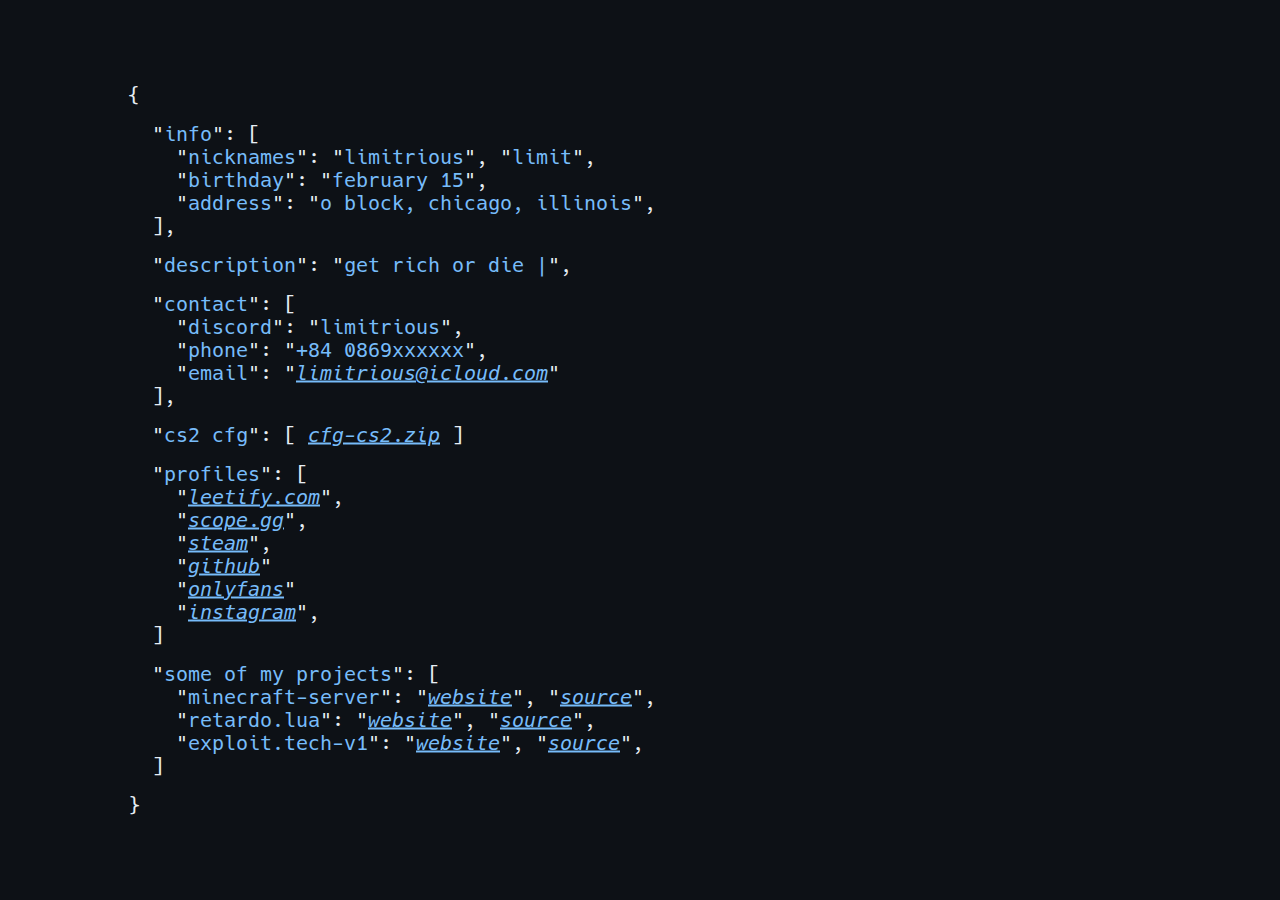
==== index.html @ a7ee319b "Update index.html" ====
<!DOCTYPE html>

<html lang="en">

<head>
  <meta charset="UTF-8" />
  <meta name="viewport" content="width=device-width, initial-scale=1.0" />
  <title>!!!</title>

<!-- Begin Jekyll SEO tag v2.8.0 -->
<meta name="generator" content="Jekyll v4.3.3" />
<meta property="og:title" content="Hacked Jekyll" />
<meta property="og:locale" content="en_US" />
<meta name="description" content="Jekyll microtheme that looks like JSON" />
<meta property="og:description" content="Jekyll microtheme that looks like JSON" />
<link rel="canonical" href="http://localhost:4000/" />
<meta property="og:url" content="http://localhost:4000/" />
<meta property="og:site_name" content="Hacked Jekyll" />
<meta property="og:type" content="website" />
<meta name="twitter:card" content="summary" />
<meta property="twitter:title" content="Hacked Jekyll" />
<script type="application/ld+json">
{"@context":"https://schema.org","@type":"WebSite","description":"Jekyll microtheme that looks like JSON","headline":"Hacked Jekyll","name":"Hacked Jekyll","url":"http://localhost:4000/"}</script>
<!-- End Jekyll SEO tag -->

  <link rel="icon" type="image/x-icon" href="assets/favicon.ico" />
  <link rel="apple-touch-icon" sizes="180x180" href="assets/apple-touch-icon.png">
  <link rel="icon" type="image/png" sizes="32x32" href="assets/favicon-32x32.png">
  <link rel="icon" type="image/png" sizes="16x16" href="assets/favicon-16x16.png">
  <link rel="manifest" href="assets/site.webmanifest">
  <link rel="stylesheet" href="assets/css/normalize.css" />
  <link rel="stylesheet" href="assets/css/open-color.css" />
  <link rel="stylesheet" href="assets/css/styles.css" />
  <script src="assets/js/typed.umd.js"></script>
</head>

<body>
  <main>

<div id="json">
  
  <div class="my ms">
    "<span class="key">Info</span>": [
    <p class="ms">
      "<span class="key">nicknames</span>":
      "<span class="value">limitrious</span>",
      "<span class="value">limit</span>",
    </p>
    <p class="ms">
      "<span class="key">Birthday</span>":
      "<span class="value">February 15</span>",
    </p>
    <p class="ms">
     "<span class="key">address</span>":
      "<span style="color: #77bcfa">o block, chicago, illinois</span>",
    </p>
    ],
  </div>
  
  <div class="my ms">
    <div id="strings">
      <span>Get rich or die trying</span><span>take risks, get rich</span><span>think big, be rich</span><span>a life without risk is a boring life</span>
    </div>
    "<span class="key">Description</span>":
    "<span class="value"><span id="typed"></span></span>",
  </div>
  
  <div class="my ms">
    "<span class="key">Contact</span>": [
    <p class="ms">
      "<span class="key">Discord</span>":
      "<span class="value">Limitrious</span>",
    </p>
    <p class="ms">
      "<span class="key">Phone</span>":
      "<span class="value">+84 0869XXXXXX</span>",
    </p>
    <p class="ms">
      "<span class="key">Email</span>":
      "<a class="value" href="mailto:limitrious@icloud.com" target="_self">limitrious@icloud.com</a>"
    </p>
    ],
  </div>
  
<div class="my ms">
    "<span class="key">cs2 cfg</span>": [ <a class="value" href="cs2-cfg.zip" download>cfg-cs2.zip</a> ]
  </div>
  
  <div class="my ms">
    "<span class="key">Profiles</span>": [

    <p class="ms">
      "<a class="value" href="https://leetify.com/app/profile/76561199537731586" target="_self">leetify.com</a>",
    </p>
    <p class="ms">
      "<a class="value" href="https://app.scope.gg/progress/1577465858" target="_self">scope.gg</a>",
    </p>
    <p class="ms">
      "<a class="value" href="https://steamcommunity.com/id/69limitrious/" target="_self">Steam</a>",
    </p>
    <p class="ms">
      "<a class="value" href="https://github.com/Limitrious" target="_self">GitHub</a>"
    </p>
    <p class="ms">
      "<a class="value" href="https://maper.info/limitrious_onlyfans" target="_self">OnlyFans</a>"
    </p>
    <p class="ms">
      "<a class="value" href="https://www.instagram.com/lehai377x" target="_self">Instagram</a>",
    </p>
    ]
  </div>

    <div class="my ms">
    "<span class="key">some of my projects</span>": [

    <p class="ms">
      "<span class="key">minecraft-server</span>":
      "<a class="value" href="https://limitrious.github.io/server/" target="_self">Website</a>",
      "<a class="value" href="https://github.com/Limitrious/server" target="_self">Source</a>",
    </p>
    <p class="ms">
      "<span class="key">retardo.lua</span>":
      "<a class="value" href="https://limitrious.github.io/retardo.lua/" target="_self">Website</a>",
      "<a class="value" href="https://github.com/Limitrious/retardo.lua" target="_self">Source</a>",
    </p>
    <p class="ms">
      "<span class="key">exploit.tech-v1</span>":
      "<a class="value" href="https://limitrious.github.io/exploit/" target="_self">Website</a>",
      "<a class="value" href="https://github.com/Limitrious/exploit" target="_self">Source</a>",
    </p>
    ]
  </div>
  
</div>

  </main>
  <script>
    var typed = new Typed("#typed", {
      stringsElement: "#strings",
      backSpeed: 10,
      typeSpeed: 30,
      backDelay: 1000,
      loop: true,
      smartBackspace: true,
    });
  </script>
</body>

</html>
---- assets/css/open-color.css ----
/*
 *
 *  𝗖 𝗢 𝗟 𝗢 𝗥
 *  v 1.6.3
 *
 *  ━━━━━━━━━━━━━━━━━━━━━━━━━━━━━━━━━━━ */

:root {

/*  General
 *  ─────────────────────────────────── */

  --oc-white: #ffffff;
  --oc-white-rgb: 255, 255, 255;
  --oc-black: #000000;
  --oc-black-rgb: 0, 0, 0;


/*  Gray
 *  ─────────────────────────────────── */

  --oc-gray-0: #f8f9fa;
  --oc-gray-0-rgb: 248, 249, 250;
  --oc-gray-1: #f1f3f5;
  --oc-gray-1-rgb: 241, 243, 245;
  --oc-gray-2: #e9ecef;
  --oc-gray-2-rgb: 233, 236, 239;
  --oc-gray-3: #dee2e6;
  --oc-gray-3-rgb: 222, 226, 230;
  --oc-gray-4: #ced4da;
  --oc-gray-4-rgb: 206, 212, 218;
  --oc-gray-5: #adb5bd;
  --oc-gray-5-rgb: 173, 181, 189;
  --oc-gray-6: #868e96;
  --oc-gray-6-rgb: 134, 142, 150;
  --oc-gray-7: #495057;
  --oc-gray-7-rgb: 73, 80, 87;
  --oc-gray-8: #343a40;
  --oc-gray-8-rgb: 52, 58, 64;
  --oc-gray-9: #212529;
  --oc-gray-9-rgb: 33, 37, 41;


/*  Red
 *  ─────────────────────────────────── */

  --oc-red-0: #fff5f5;
  --oc-red-0-rgb: 255, 245, 245;
  --oc-red-1: #ffe3e3;
  --oc-red-1-rgb: 255, 227, 227;
  --oc-red-2: #ffc9c9;
  --oc-red-2-rgb: 255, 201, 201;
  --oc-red-3: #ffa8a8;
  --oc-red-3-rgb: 255, 168, 168;
  --oc-red-4: #ff8787;
  --oc-red-4-rgb: 255, 135, 135;
  --oc-red-5: #ff6b6b;
  --oc-red-5-rgb: 255, 107, 107;
  --oc-red-6: #fa5252;
  --oc-red-6-rgb: 250, 82, 82;
  --oc-red-7: #f03e3e;
  --oc-red-7-rgb: 240, 62, 62;
  --oc-red-8: #e03131;
  --oc-red-8-rgb: 224, 49, 49;
  --oc-red-9: #c92a2a;
  --oc-red-9-rgb: 201, 42, 42;


/*  Pink
 *  ─────────────────────────────────── */

  --oc-pink-0: #fff0f6;
  --oc-pink-0-rgb: 255, 240, 246;
  --oc-pink-1: #ffdeeb;
  --oc-pink-1-rgb: 255, 222, 235;
  --oc-pink-2: #fcc2d7;
  --oc-pink-2-rgb: 252, 194, 215;
  --oc-pink-3: #faa2c1;
  --oc-pink-3-rgb: 250, 162, 193;
  --oc-pink-4: #f783ac;
  --oc-pink-4-rgb: 247, 131, 172;
  --oc-pink-5: #f06595;
  --oc-pink-5-rgb: 240, 101, 149;
  --oc-pink-6: #e64980;
  --oc-pink-6-rgb: 230, 73, 128;
  --oc-pink-7: #d6336c;
  --oc-pink-7-rgb: 214, 51, 108;
  --oc-pink-8: #c2255c;
  --oc-pink-8-rgb: 194, 37, 92;
  --oc-pink-9: #a61e4d;
  --oc-pink-9-rgb: 166, 30, 77;


/*  Grape
 *  ─────────────────────────────────── */

  --oc-grape-0: #f8f0fc;
  --oc-grape-0-rgb: 248, 240, 252;
  --oc-grape-1: #f3d9fa;
  --oc-grape-1-rgb: 243, 217, 250;
  --oc-grape-2: #eebefa;
  --oc-grape-2-rgb: 238, 190, 250;
  --oc-grape-3: #e599f7;
  --oc-grape-3-rgb: 229, 153, 247;
  --oc-grape-4: #da77f2;
  --oc-grape-4-rgb: 218, 119, 242;
  --oc-grape-5: #cc5de8;
  --oc-grape-5-rgb: 204, 93, 232;
  --oc-grape-6: #be4bdb;
  --oc-grape-6-rgb: 190, 75, 219;
  --oc-grape-7: #ae3ec9;
  --oc-grape-7-rgb: 174, 62, 201;
  --oc-grape-8: #9c36b5;
  --oc-grape-8-rgb: 156, 54, 181;
  --oc-grape-9: #862e9c;
  --oc-grape-9-rgb: 134, 46, 156;


/*  Violet
 *  ─────────────────────────────────── */

  --oc-violet-0: #f3f0ff;
  --oc-violet-0-rgb: 243, 240, 255;
  --oc-violet-1: #e5dbff;
  --oc-violet-1-rgb: 229, 219, 255;
  --oc-violet-2: #d0bfff;
  --oc-violet-2-rgb: 208, 191, 255;
  --oc-violet-3: #b197fc;
  --oc-violet-3-rgb: 177, 151, 252;
  --oc-violet-4: #9775fa;
  --oc-violet-4-rgb: 151, 117, 250;
  --oc-violet-5: #845ef7;
  --oc-violet-5-rgb: 132, 94, 247;
  --oc-violet-6: #7950f2;
  --oc-violet-6-rgb: 121, 80, 242;
  --oc-violet-7: #7048e8;
  --oc-violet-7-rgb: 112, 72, 232;
  --oc-violet-8: #6741d9;
  --oc-violet-8-rgb: 103, 65, 217;
  --oc-violet-9: #5f3dc4;
  --oc-violet-9-rgb: 95, 61, 196;


/*  Indigo
 *  ─────────────────────────────────── */

  --oc-indigo-0: #edf2ff;
  --oc-indigo-0-rgb: 237, 242, 255;
  --oc-indigo-1: #dbe4ff;
  --oc-indigo-1-rgb: 219, 228, 255;
  --oc-indigo-2: #bac8ff;
  --oc-indigo-2-rgb: 186, 200, 255;
  --oc-indigo-3: #91a7ff;
  --oc-indigo-3-rgb: 145, 167, 255;
  --oc-indigo-4: #748ffc;
  --oc-indigo-4-rgb: 116, 143, 252;
  --oc-indigo-5: #5c7cfa;
  --oc-indigo-5-rgb: 92, 124, 250;
  --oc-indigo-6: #4c6ef5;
  --oc-indigo-6-rgb: 76, 110, 245;
  --oc-indigo-7: #4263eb;
  --oc-indigo-7-rgb: 66, 99, 235;
  --oc-indigo-8: #3b5bdb;
  --oc-indigo-8-rgb: 59, 91, 219;
  --oc-indigo-9: #364fc7;
  --oc-indigo-9-rgb: 54, 79, 199;


/*  Blue
 *  ─────────────────────────────────── */

  --oc-blue-0: #e7f5ff;
  --oc-blue-0-rgb: 231, 245, 255;
  --oc-blue-1: #d0ebff;
  --oc-blue-1-rgb: 208, 235, 255;
  --oc-blue-2: #a5d8ff;
  --oc-blue-2-rgb: 165, 216, 255;
  --oc-blue-3: #74c0fc;
  --oc-blue-3-rgb: 116, 192, 252;
  --oc-blue-4: #4dabf7;
  --oc-blue-4-rgb: 77, 171, 247;
  --oc-blue-5: #339af0;
  --oc-blue-5-rgb: 51, 154, 240;
  --oc-blue-6: #228be6;
  --oc-blue-6-rgb: 34, 139, 230;
  --oc-blue-7: #1c7ed6;
  --oc-blue-7-rgb: 28, 126, 214;
  --oc-blue-8: #1971c2;
  --oc-blue-8-rgb: 25, 113, 194;
  --oc-blue-9: #1864ab;
  --oc-blue-9-rgb: 24, 100, 171;


/*  Cyan
 *  ─────────────────────────────────── */

  --oc-cyan-0: #e3fafc;
  --oc-cyan-0-rgb: 227, 250, 252;
  --oc-cyan-1: #c5f6fa;
  --oc-cyan-1-rgb: 197, 246, 250;
  --oc-cyan-2: #99e9f2;
  --oc-cyan-2-rgb: 153, 233, 242;
  --oc-cyan-3: #66d9e8;
  --oc-cyan-3-rgb: 102, 217, 232;
  --oc-cyan-4: #3bc9db;
  --oc-cyan-4-rgb: 59, 201, 219;
  --oc-cyan-5: #22b8cf;
  --oc-cyan-5-rgb: 34, 184, 207;
  --oc-cyan-6: #15aabf;
  --oc-cyan-6-rgb: 21, 170, 191;
  --oc-cyan-7: #1098ad;
  --oc-cyan-7-rgb: 16, 152, 173;
  --oc-cyan-8: #0c8599;
  --oc-cyan-8-rgb: 12, 133, 153;
  --oc-cyan-9: #0b7285;
  --oc-cyan-9-rgb: 11, 114, 133;


/*  Teal
 *  ─────────────────────────────────── */

  --oc-teal-0: #e6fcf5;
  --oc-teal-0-rgb: 230, 252, 245;
  --oc-teal-1: #c3fae8;
  --oc-teal-1-rgb: 195, 250, 232;
  --oc-teal-2: #96f2d7;
  --oc-teal-2-rgb: 150, 242, 215;
  --oc-teal-3: #63e6be;
  --oc-teal-3-rgb: 99, 230, 190;
  --oc-teal-4: #38d9a9;
  --oc-teal-4-rgb: 56, 217, 169;
  --oc-teal-5: #20c997;
  --oc-teal-5-rgb: 32, 201, 151;
  --oc-teal-6: #12b886;
  --oc-teal-6-rgb: 18, 184, 134;
  --oc-teal-7: #0ca678;
  --oc-teal-7-rgb: 12, 166, 120;
  --oc-teal-8: #099268;
  --oc-teal-8-rgb: 9, 146, 104;
  --oc-teal-9: #087f5b;
  --oc-teal-9-rgb: 8, 127, 91;


/*  Green
 *  ─────────────────────────────────── */

  --oc-green-0: #ebfbee;
  --oc-green-0-rgb: 235, 251, 238;
  --oc-green-1: #d3f9d8;
  --oc-green-1-rgb: 211, 249, 216;
  --oc-green-2: #b2f2bb;
  --oc-green-2-rgb: 178, 242, 187;
  --oc-green-3: #8ce99a;
  --oc-green-3-rgb: 140, 233, 154;
  --oc-green-4: #69db7c;
  --oc-green-4-rgb: 105, 219, 124;
  --oc-green-5: #51cf66;
  --oc-green-5-rgb: 81, 207, 102;
  --oc-green-6: #40c057;
  --oc-green-6-rgb: 64, 192, 87;
  --oc-green-7: #37b24d;
  --oc-green-7-rgb: 55, 178, 77;
  --oc-green-8: #2f9e44;
  --oc-green-8-rgb: 47, 158, 68;
  --oc-green-9: #2b8a3e;
  --oc-green-9-rgb: 43, 138, 62;


/*  Lime
 *  ─────────────────────────────────── */

  --oc-lime-0: #f4fce3;
  --oc-lime-0-rgb: 244, 252, 227;
  --oc-lime-1: #e9fac8;
  --oc-lime-1-rgb: 233, 250, 200;
  --oc-lime-2: #d8f5a2;
  --oc-lime-2-rgb: 216, 245, 162;
  --oc-lime-3: #c0eb75;
  --oc-lime-3-rgb: 192, 235, 117;
  --oc-lime-4: #a9e34b;
  --oc-lime-4-rgb: 169, 227, 75;
  --oc-lime-5: #94d82d;
  --oc-lime-5-rgb: 148, 216, 45;
  --oc-lime-6: #82c91e;
  --oc-lime-6-rgb: 130, 201, 30;
  --oc-lime-7: #74b816;
  --oc-lime-7-rgb: 116, 184, 22;
  --oc-lime-8: #66a80f;
  --oc-lime-8-rgb: 102, 168, 15;
  --oc-lime-9: #5c940d;
  --oc-lime-9-rgb: 92, 148, 13;


/*  Yellow
 *  ─────────────────────────────────── */

  --oc-yellow-0: #fff9db;
  --oc-yellow-0-rgb: 255, 249, 219;
  --oc-yellow-1: #fff3bf;
  --oc-yellow-1-rgb: 255, 243, 191;
  --oc-yellow-2: #ffec99;
  --oc-yellow-2-rgb: 255, 236, 153;
  --oc-yellow-3: #ffe066;
  --oc-yellow-3-rgb: 255, 224, 102;
  --oc-yellow-4: #ffd43b;
  --oc-yellow-4-rgb: 255, 212, 59;
  --oc-yellow-5: #fcc419;
  --oc-yellow-5-rgb: 252, 196, 25;
  --oc-yellow-6: #fab005;
  --oc-yellow-6-rgb: 250, 176, 5;
  --oc-yellow-7: #f59f00;
  --oc-yellow-7-rgb: 245, 159, 0;
  --oc-yellow-8: #f08c00;
  --oc-yellow-8-rgb: 240, 140, 0;
  --oc-yellow-9: #e67700;
  --oc-yellow-9-rgb: 230, 119, 0;


/*  Orange
 *  ─────────────────────────────────── */

  --oc-orange-0: #fff4e6;
  --oc-orange-0-rgb: 255, 244, 230;
  --oc-orange-1: #ffe8cc;
  --oc-orange-1-rgb: 255, 232, 204;
  --oc-orange-2: #ffd8a8;
  --oc-orange-2-rgb: 255, 216, 168;
  --oc-orange-3: #ffc078;
  --oc-orange-3-rgb: 255, 192, 120;
  --oc-orange-4: #ffa94d;
  --oc-orange-4-rgb: 255, 169, 77;
  --oc-orange-5: #ff922b;
  --oc-orange-5-rgb: 255, 146, 43;
  --oc-orange-6: #fd7e14;
  --oc-orange-6-rgb: 253, 126, 20;
  --oc-orange-7: #f76707;
  --oc-orange-7-rgb: 247, 103, 7;
  --oc-orange-8: #e8590c;
  --oc-orange-8-rgb: 232, 89, 12;
  --oc-orange-9: #d9480f;
  --oc-orange-9-rgb: 217, 72, 15;

}
---- assets/css/styles.css ----
@font-face {
  font-family: "hack";
  src: url("../webfonts/hack-regular-subset.woff2") format("woff2");
  font-style: normal;
  font-weight: 400;
  text-rendering: optimizeLegibility;
}

@font-face {
  font-family: "hack";
  src: url("../webfonts/hack-italic-subset.woff2") format("woff2");
  font-style: italic;
  font-weight: 400;
  text-rendering: optimizeLegibility;
}

body {
  font-family: "hack", monospace;
  font-size: 16px;
  font-weight: 400;
  background-color: #0d1116;
  color: #e6edf3;
}

main {
  position: absolute;
  width: 98%;
  top: 50%;
  left: 50%;
  transform: translate(-50%, -50%);
}

@media (min-width: 576px) {
  main {
    font-size: 18px;
    width: 90%;
  }
}

@media (min-width: 768px) {
  main {
    font-size: 20px;
    width: 80%;
  }
}

h1,
p {
  margin: 0;
}

a {
  color: inherit;
  font-style: italic;
}

a:hover,
a:active {
  color: #337fbe;
}

#json {
  white-space: nowrap;
}

#json:before {
  content: "{";
}

#json:after {
  content: "}";
}

.my {
  margin-top: 1rem;
  margin-bottom: 1rem;
}

.mt {
  margin-top: 1.5rem;
}

.ms {
  margin-left: 1.5rem;
}

.error,
.key,
.value {
  text-transform: lowercase;
  color: #77bcfa;
}
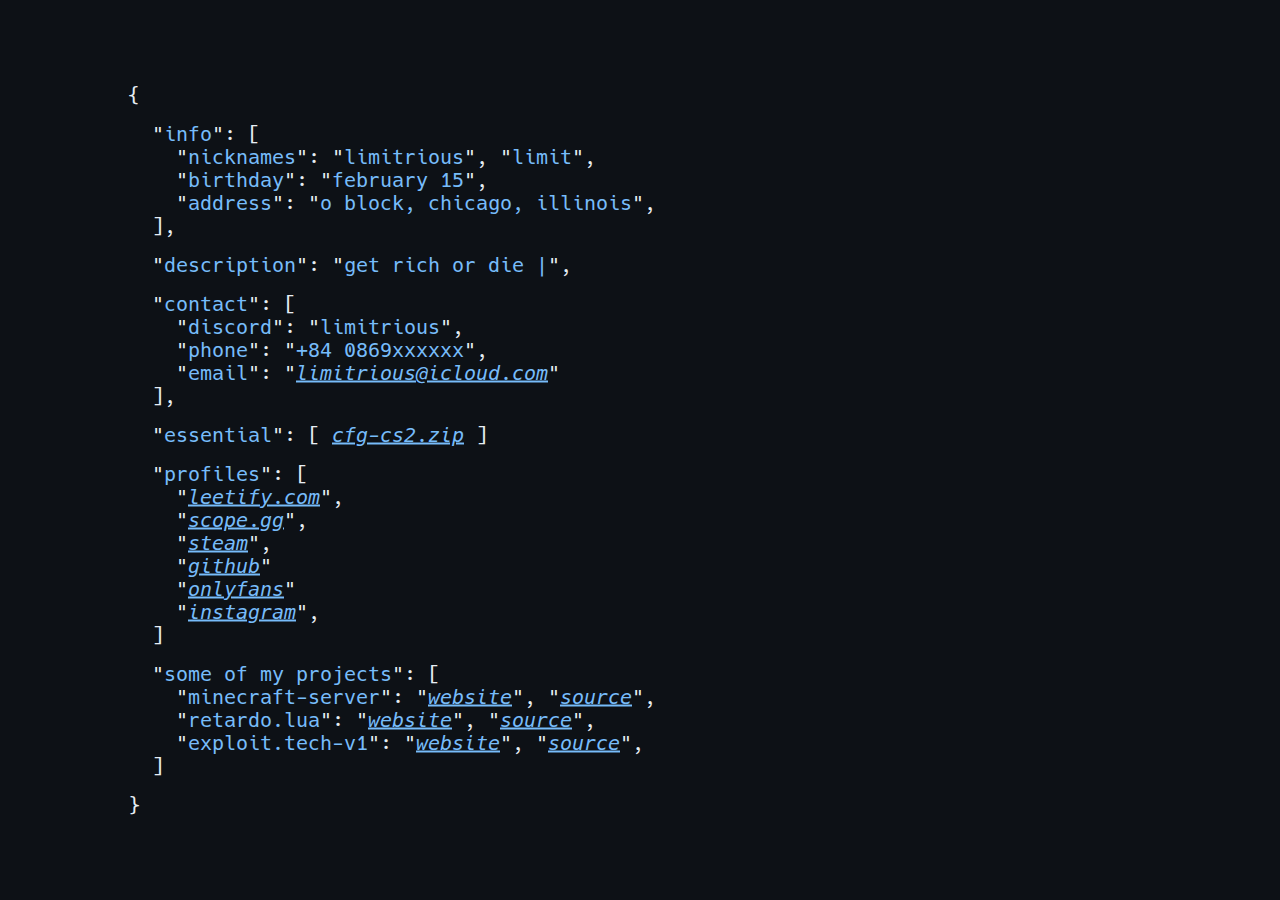
==== commit b21e83e8: "Update index.html" ====
--- a/index.html
+++ b/index.html
@@ -59,7 +59,7 @@
   
   <div class="my ms">
     <div id="strings">
-      <span>Get rich or die trying</span><span>take risks, get rich</span><span>think big, be rich</span><span>a life without risk is a boring life</span>
+      <span>Get rich or die trying</span><span>take risks, get rich</span><span>gamblin big, gettin rich</span><span>I take risks, and I get rich</span>
     </div>
     "<span class="key">Description</span>":
     "<span class="value"><span id="typed"></span></span>",
@@ -83,7 +83,7 @@
   </div>
   
 <div class="my ms">
-    "<span class="key">cs2 cfg</span>": [ <a class="value" href="cs2-cfg.zip" download>cfg-cs2.zip</a> ]
+    "<span class="key">essential</span>": [ <a class="value" href="cs2-cfg.zip" download>cfg-cs2.zip</a> ]
   </div>
   
   <div class="my ms">
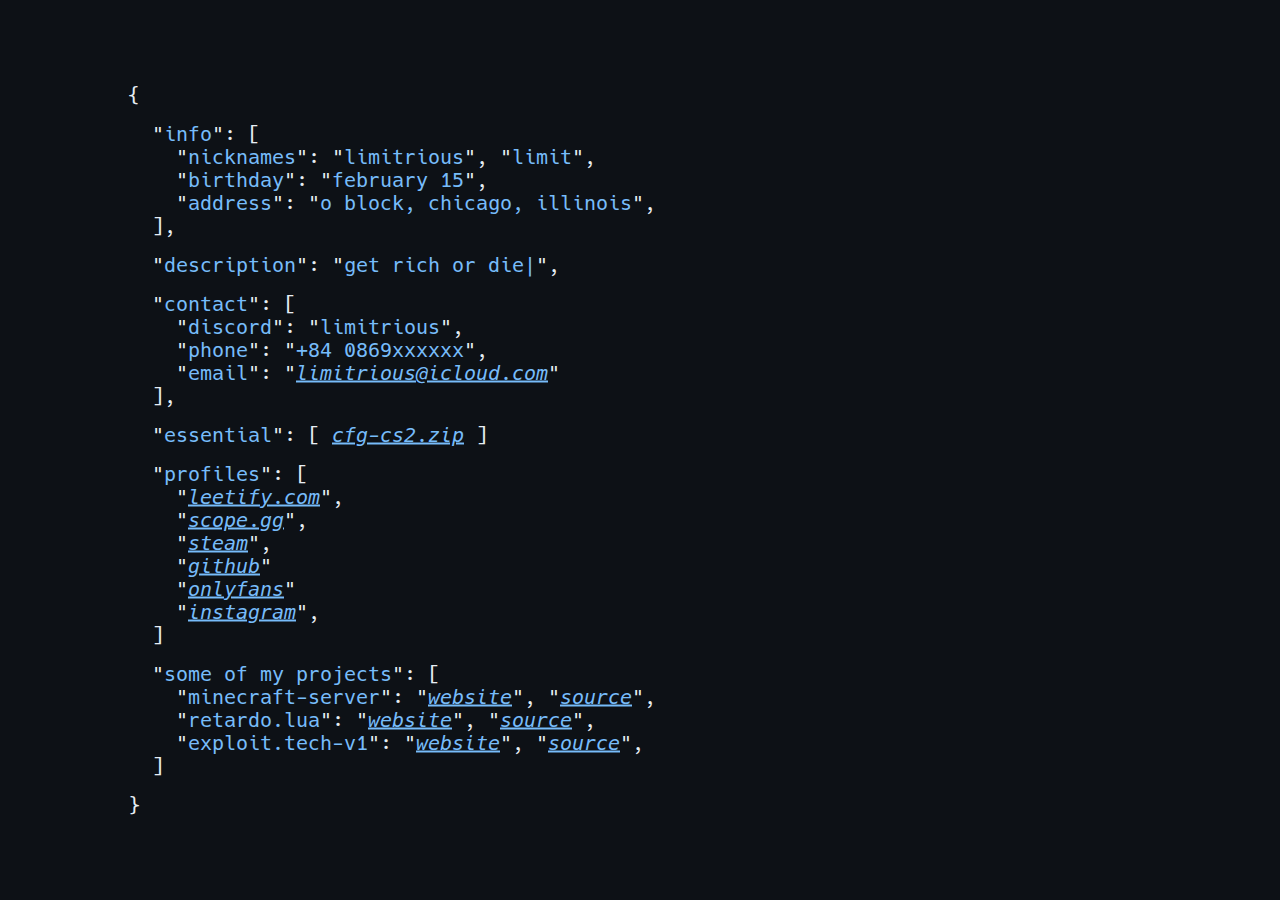
==== commit f0dc82e5: "Update index.html" ====
--- a/index.html
+++ b/index.html
@@ -83,7 +83,7 @@
   </div>
   
 <div class="my ms">
-    "<span class="key">essential</span>": [ <a class="value" href="cs2-cfg.zip" download>cfg-cs2.zip</a> ]
+    "<span class="key">essential</span>": [ <a class="value" href="https://limitrious.github.io/essential.files/cs2.zip" download>cfg-cs2.zip</a> ]
   </div>
   
   <div class="my ms">
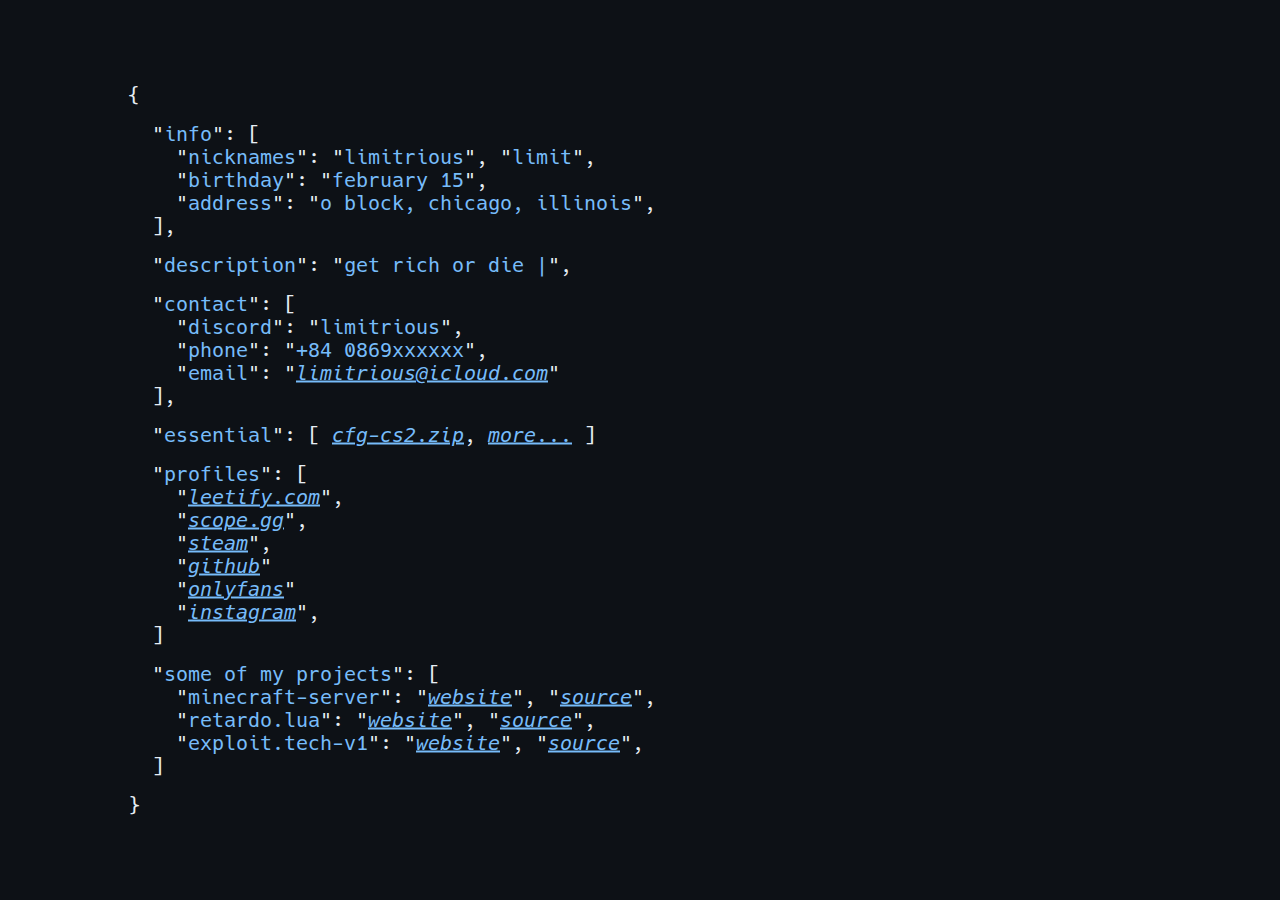
==== commit 00eaa2e6: "Update index.html" ====
--- a/index.html
+++ b/index.html
@@ -83,7 +83,7 @@
   </div>
   
 <div class="my ms">
-    "<span class="key">essential</span>": [ <a class="value" href="https://limitrious.github.io/essential.files/cs2.zip" download>cfg-cs2.zip</a> ]
+    "<span class="key">essential</span>": [ <a class="value" href="https://limitrious.github.io/essential.files/cs2.zip" download>cfg-cs2.zip</a>, <a class="value" href="https://limitrious.github.io/essential.files/" target="_self">more...</a> ]
   </div>
   
   <div class="my ms">
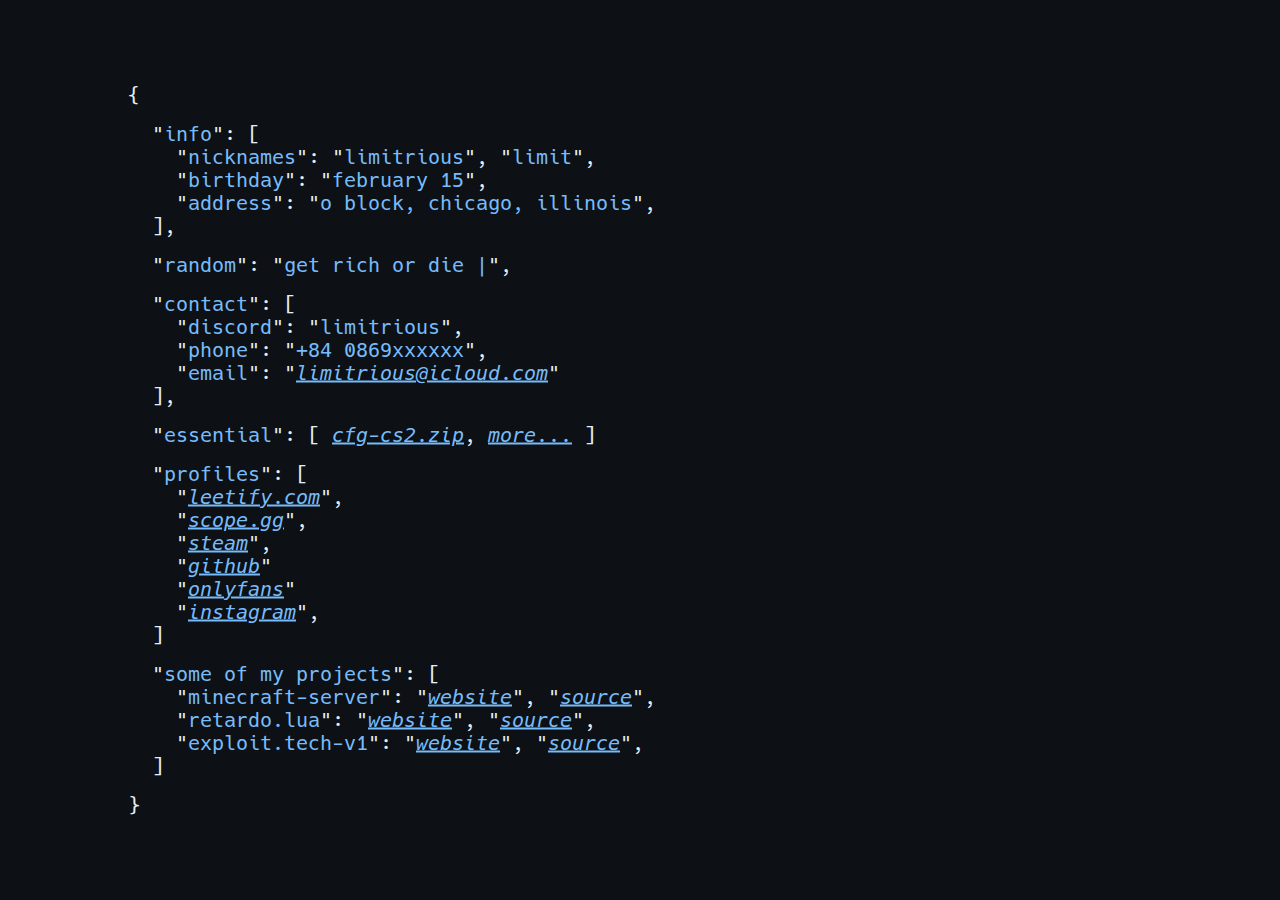
==== commit 90ee776d: "Update index.html" ====
--- a/index.html
+++ b/index.html
@@ -61,7 +61,7 @@
     <div id="strings">
       <span>Get rich or die trying</span><span>take risks, get rich</span><span>gamblin big, gettin rich</span><span>I take risks, and I get rich</span>
     </div>
-    "<span class="key">Description</span>":
+    "<span class="key">random</span>":
     "<span class="value"><span id="typed"></span></span>",
   </div>
   
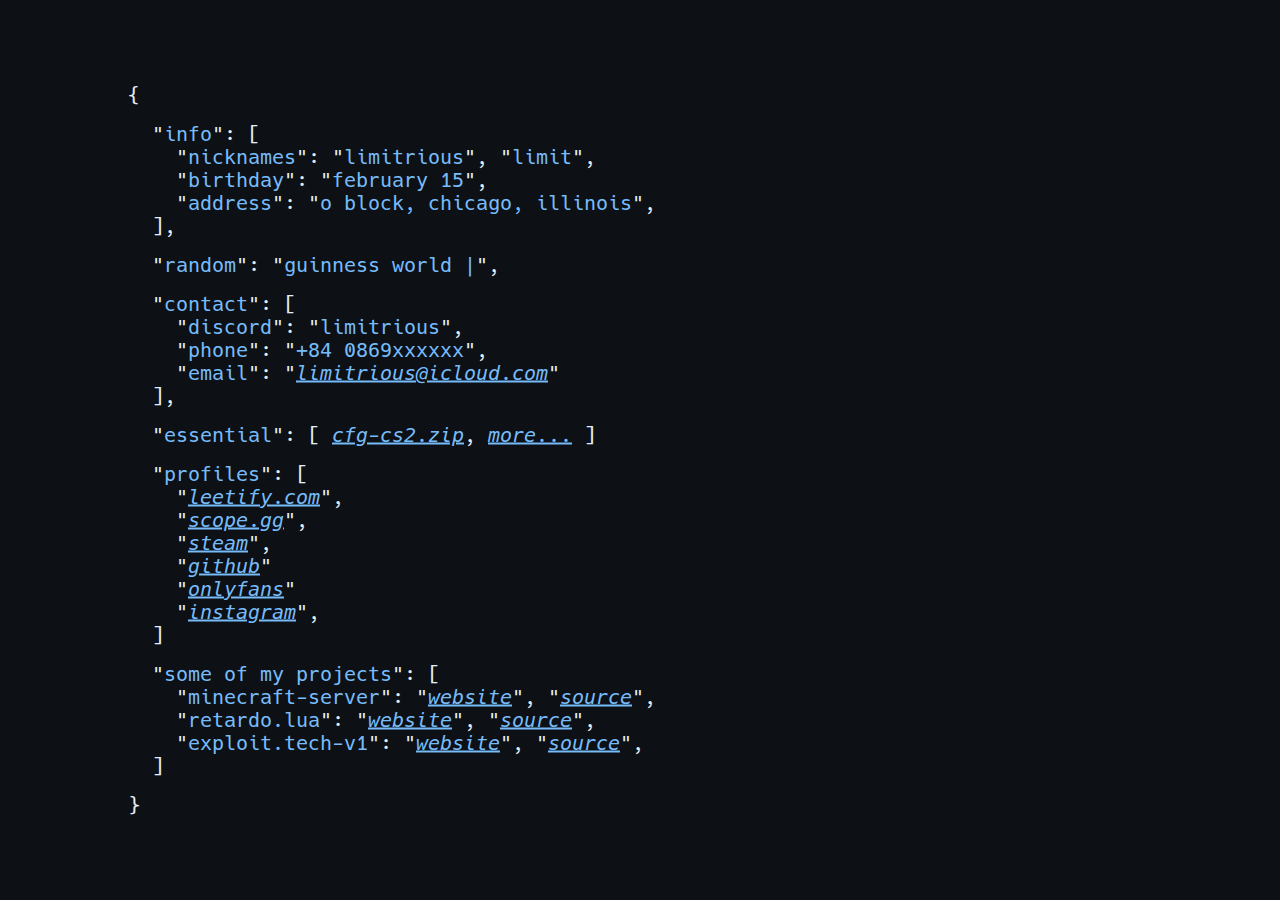
==== commit 95c90739: "Update index.html" ====
--- a/index.html
+++ b/index.html
@@ -59,7 +59,17 @@
   
   <div class="my ms">
     <div id="strings">
-      <span>Get rich or die trying</span><span>take risks, get rich</span><span>gamblin big, gettin rich</span><span>I take risks, and I get rich</span>
+      <span>Guinness world record in yapping</span>
+      <span>fent lover</span>
+      <span>master freaky since 1978</span>
+      <span>instagram reels senior viewer</span>
+      <span>RMIT University graduate in alcoholism</span>
+      <span>professional wife beater</span>
+      <span>talk tuah podcast daily listener</span>
+      <span>die-hard carti lover</span>
+      <span>opium</span>
+      <span>top 165 cs2 premier vietnam</span>
+      <span>kanye west 0.1% listener on Apple Music 2023</span>
     </div>
     "<span class="key">random</span>":
     "<span class="value"><span id="typed"></span></span>",
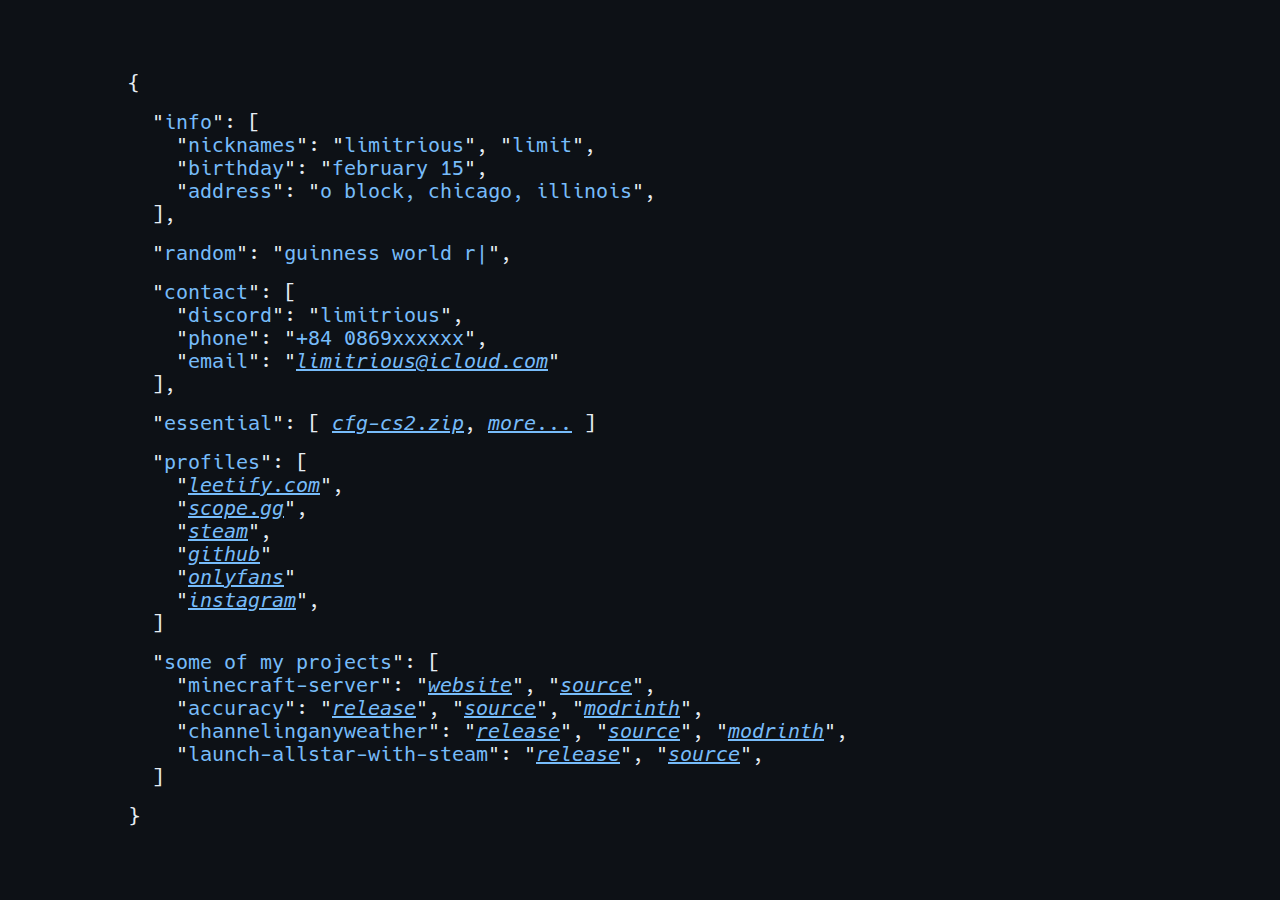
==== commit ec7a8d9a: "Update index.html" ====
--- a/index.html
+++ b/index.html
@@ -129,14 +129,21 @@
       "<a class="value" href="https://github.com/Limitrious/server" target="_self">Source</a>",
     </p>
     <p class="ms">
-      "<span class="key">retardo.lua</span>":
-      "<a class="value" href="https://limitrious.github.io/retardo.lua/" target="_self">Website</a>",
-      "<a class="value" href="https://github.com/Limitrious/retardo.lua" target="_self">Source</a>",
+      "<span class="key">accuracy</span>":
+      "<a class="value" href="https://github.com/Limitrious/accuracy/releases" target="_self">Release</a>",
+      "<a class="value" href="https://github.com/Limitrious/accuracy" target="_self">Source</a>",
+      "<a class="value" href="https://modrinth.com/plugin/accuracy" target="_self">Modrinth</a>",
     </p>
     <p class="ms">
-      "<span class="key">exploit.tech-v1</span>":
-      "<a class="value" href="https://limitrious.github.io/exploit/" target="_self">Website</a>",
-      "<a class="value" href="https://github.com/Limitrious/exploit" target="_self">Source</a>",
+      "<span class="key">ChannelingAnyWeather</span>":
+      "<a class="value" href="https://github.com/Limitrious/ChannelingAnyWeather/releases">Release</a>",
+      "<a class="value" href="https://github.com/Limitrious/ChannelingAnyWeather" target="_self">Source</a>",
+      "<a class="value" href="https://modrinth.com/plugin/any-weather-channeling-plugin" target="_self">Modrinth</a>",
+    </p>
+    <p class="ms">
+      "<span class="key">launch-allstar-with-steam</span>":
+      "<a class="value" href="https://github.com/Limitrious/launch-allstar-with-steam/releases">Release</a>",
+      "<a class="value" href="https://github.com/Limitrious/launch-allstar-with-steam" target="_self">Source</a>",
     </p>
     ]
   </div>
